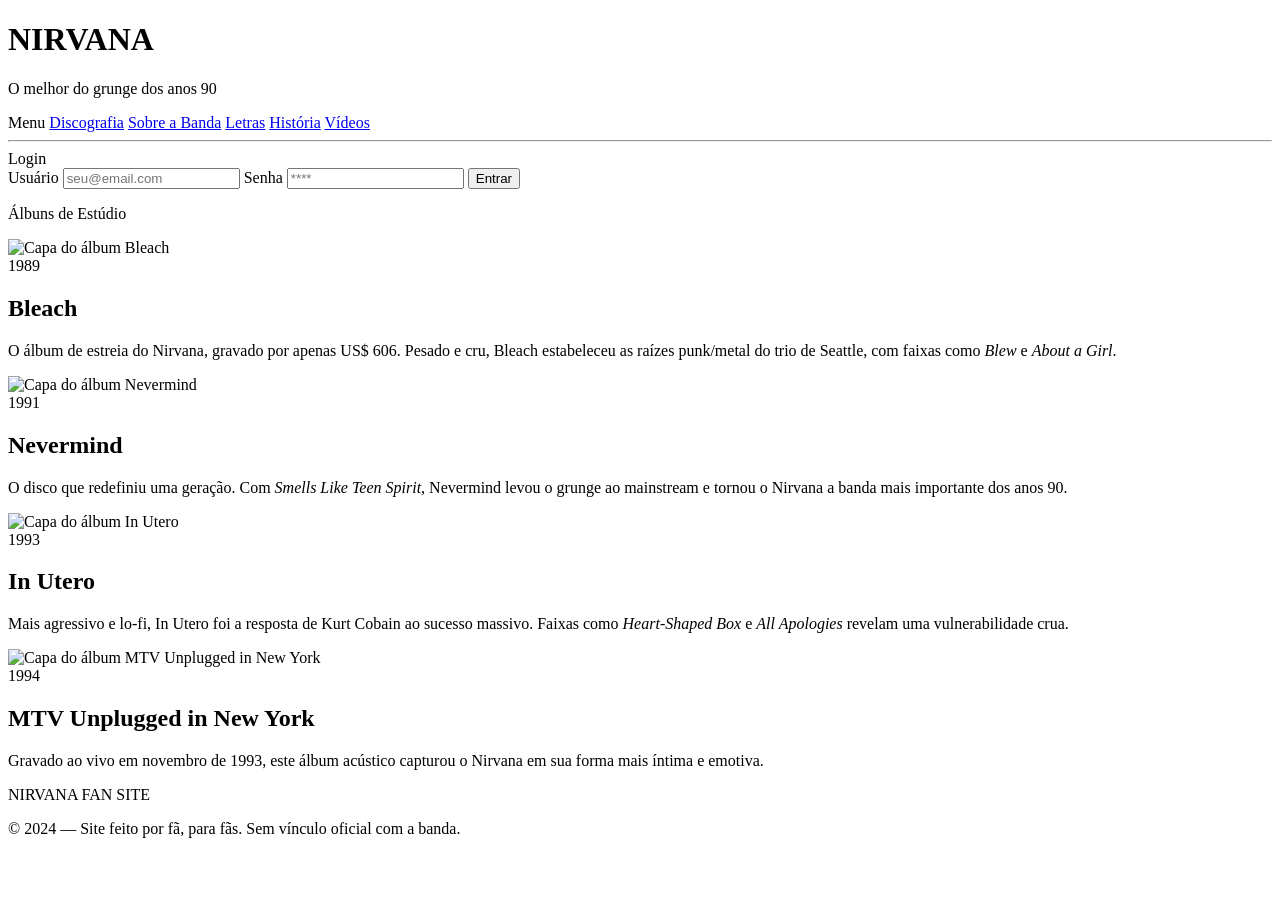
==== Desktop/Atividae pratica 6/semana-6-atividade-pr-tica-victordante666/public/index.html @ 1c3a6532 "criação da estrutura HTML inicial" ====
<!DOCTYPE html>
<html lang="pt-BR">
<head>
  <meta charset="UTF-8" />
  <meta name="viewport" content="width=device-width, initial-scale=1.0" />
  <title>Nirvana — Discografia</title>
  <link rel="stylesheet" href="style.css" />
</head>
<body>

  <header>
    <h1>NIRVANA</h1>
    <p class="subtitulo">O melhor do grunge dos anos 90</p>
    
  </header>

  <div class="layout">

    <nav>
      <span class="nav-label">Menu</span>
      <a href="#" class="active">Discografia</a>
      <a href="#">Sobre a Banda</a>
      <a href="#">Letras</a>
      <a href="#">História</a>
      <a href="#">Vídeos</a>

      <hr />

      <span class="nav-label">Login</span>
      <form class="login" action="#" method="post">
        <label for="user">Usuário</label>
        <input type="text" id="user" name="user" placeholder="seu@email.com" />
        <label for="pass">Senha</label>
        <input type="password" id="pass" name="pass" placeholder="****" />
        <button type="submit">Entrar</button>
      </form>
    </nav>

    <main>
      <p class="page-title">Álbuns de Estúdio</p>

      <section class="albums">

        <article class="album-card">
          <img src="https://picsum.photos/id/1025/600/450" alt="Capa do álbum Bleach" />
          <div class="album-info">
            <span class="year">1989</span>
            <h2>Bleach</h2>
            <p>O álbum de estreia do Nirvana, gravado por apenas US$ 606. Pesado e cru, Bleach estabeleceu as raízes punk/metal do trio de Seattle, com faixas como <em>Blew</em> e <em>About a Girl</em>.</p>
          </div>
        </article>

        <article class="album-card">
          <img src="https://picsum.photos/id/1074/600/450" alt="Capa do álbum Nevermind" />
          <div class="album-info">
            <span class="year">1991</span>
            <h2>Nevermind</h2>
            <p>O disco que redefiniu uma geração. Com <em>Smells Like Teen Spirit</em>, Nevermind levou o grunge ao mainstream e tornou o Nirvana a banda mais importante dos anos 90.</p>
          </div>
        </article>

        <article class="album-card">
          <img src="https://picsum.photos/id/1035/600/450" alt="Capa do álbum In Utero" />
          <div class="album-info">
            <span class="year">1993</span>
            <h2>In Utero</h2>
            <p>Mais agressivo e lo-fi, In Utero foi a resposta de Kurt Cobain ao sucesso massivo. Faixas como <em>Heart-Shaped Box</em> e <em>All Apologies</em> revelam uma vulnerabilidade crua.</p>
          </div>
        </article>

        <article class="album-card">
          <img src="https://picsum.photos/id/1043/600/450" alt="Capa do álbum MTV Unplugged in New York" />
          <div class="album-info">
            <span class="year">1994</span>
            <h2>MTV Unplugged in New York</h2>
            <p>Gravado ao vivo em novembro de 1993, este álbum acústico capturou o Nirvana em sua forma mais íntima e emotiva.</p>
          </div>
        </article>

      </section>
    </main>

  </div>

  <footer>
    <p class="footer-brand">NIRVANA FAN SITE</p>
    <p>© 2024 — Site feito por fã, para fãs. Sem vínculo oficial com a banda.</p>
  </footer>

</body>
</html>
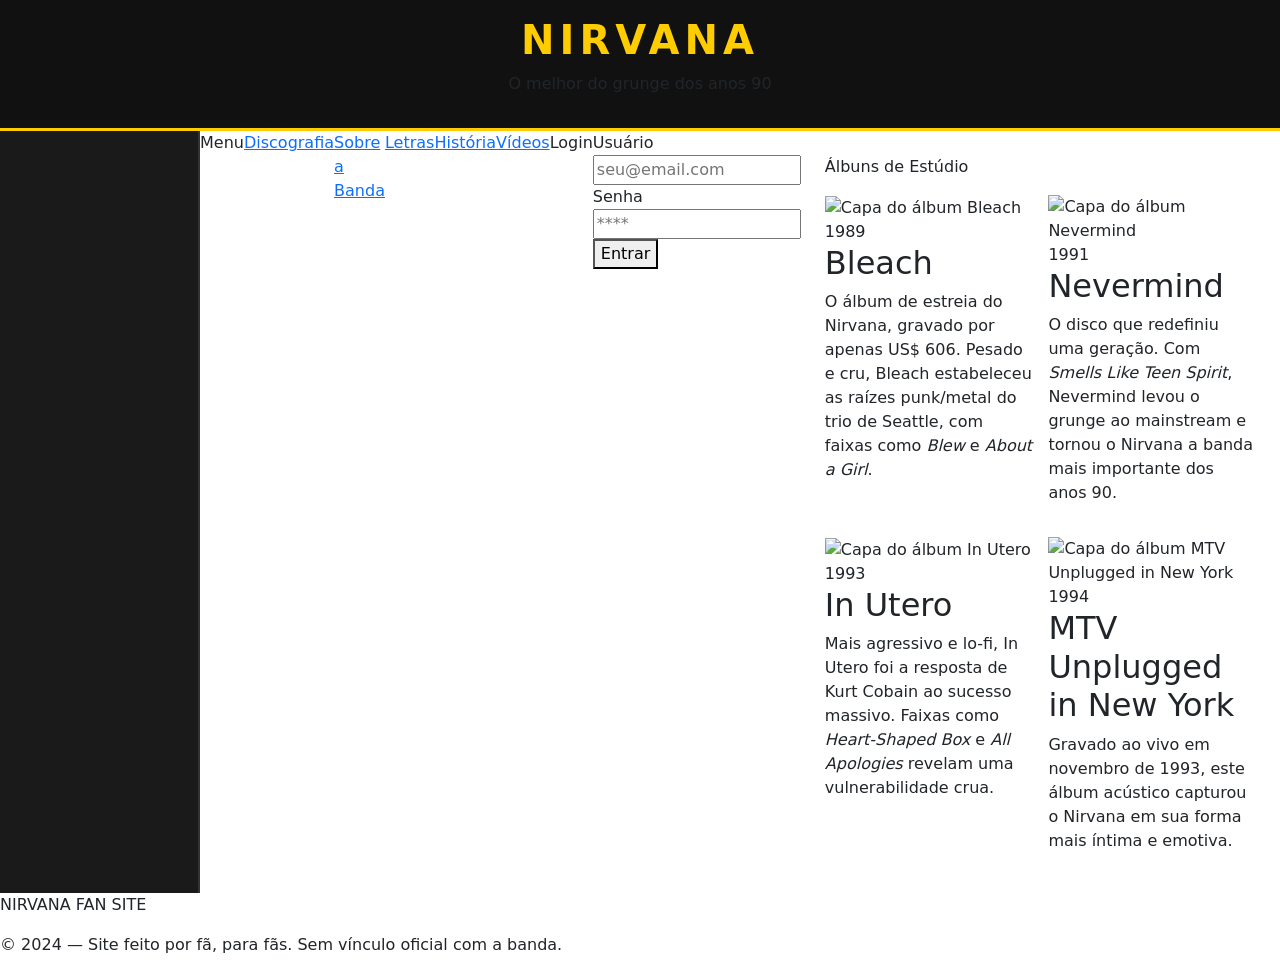
==== commit 1c3872c3: "Versão responsiva com Bootstrap" ====
--- a/Desktop/Atividae pratica 6/semana-6-atividade-pr-tica-victordante666/public/index.html
+++ b/Desktop/Atividae pratica 6/semana-6-atividade-pr-tica-victordante666/public/index.html
@@ -4,19 +4,20 @@
   <meta charset="UTF-8" />
   <meta name="viewport" content="width=device-width, initial-scale=1.0" />
   <title>Nirvana — Discografia</title>
+  <link rel="stylesheet" href="https://cdn.jsdelivr.net/npm/bootstrap@5.3.3/dist/css/bootstrap.min.css" />
   <link rel="stylesheet" href="style.css" />
 </head>
 <body>
+  
 
-  <header>
-    <h1>NIRVANA</h1>
-    <p class="subtitulo">O melhor do grunge dos anos 90</p>
-    
-  </header>
+  <header class="text-center py-3" style="background-color:#111; border-bottom:3px solid #ffcc00;">
+  <h1 class="fw-bold" style="color:#ffcc00; letter-spacing:5px;">NIRVANA</h1>
+  <p class="subtitulo">O melhor do grunge dos anos 90</p>
+</header>
 
-  <div class="layout">
+  <div class="d-flex">
 
-    <nav>
+    <nav class="d-flex flex-column p-3" style="width:200px; min-width:200px; background-color:#1a1a1a; border-right:2px solid #333;"></nav>
       <span class="nav-label">Menu</span>
       <a href="#" class="active">Discografia</a>
       <a href="#">Sobre a Banda</a>
@@ -36,12 +37,12 @@
       </form>
     </nav>
 
-    <main>
+    <main class="flex-grow-1 p-4">
       <p class="page-title">Álbuns de Estúdio</p>
 
-      <section class="albums">
+      <section class="row g-3">
 
-        <article class="album-card">
+        <article class="col-md-6 album-card">
           <img src="https://picsum.photos/id/1025/600/450" alt="Capa do álbum Bleach" />
           <div class="album-info">
             <span class="year">1989</span>
@@ -50,7 +51,7 @@
           </div>
         </article>
 
-        <article class="album-card">
+        <article class="col-md-6 album-card">
           <img src="https://picsum.photos/id/1074/600/450" alt="Capa do álbum Nevermind" />
           <div class="album-info">
             <span class="year">1991</span>
@@ -59,7 +60,7 @@
           </div>
         </article>
 
-        <article class="album-card">
+        <article class="col-md-6 album-card">
           <img src="https://picsum.photos/id/1035/600/450" alt="Capa do álbum In Utero" />
           <div class="album-info">
             <span class="year">1993</span>
@@ -68,7 +69,7 @@
           </div>
         </article>
 
-        <article class="album-card">
+        <article class="col-md-6 album-card">
           <img src="https://picsum.photos/id/1043/600/450" alt="Capa do álbum MTV Unplugged in New York" />
           <div class="album-info">
             <span class="year">1994</span>
@@ -86,6 +87,6 @@
     <p class="footer-brand">NIRVANA FAN SITE</p>
     <p>© 2024 — Site feito por fã, para fãs. Sem vínculo oficial com a banda.</p>
   </footer>
-
+   <script src="https://cdn.jsdelivr.net/npm/bootstrap@5.3.3/dist/js/bootstrap.bundle.min.js"></script>
 </body>
 </html>
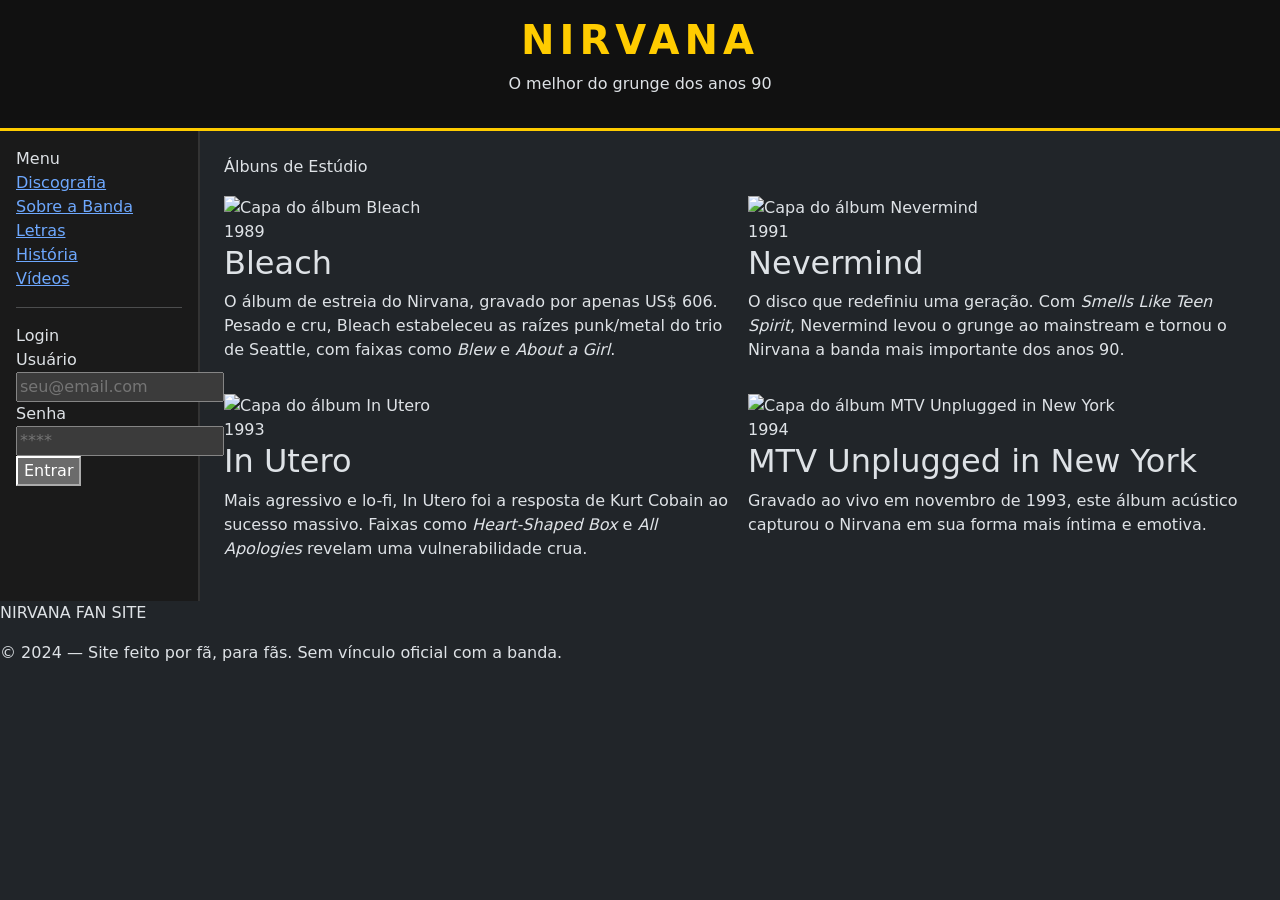
==== commit b9c3653e: "correção de problesmas no site  HTML, ajustes finais do site" ====
--- a/Desktop/Atividae pratica 6/semana-6-atividade-pr-tica-victordante666/public/index.html
+++ b/Desktop/Atividae pratica 6/semana-6-atividade-pr-tica-victordante666/public/index.html
@@ -1,5 +1,5 @@
 <!DOCTYPE html>
-<html lang="pt-BR">
+<html lang="pt-br" data-bs-theme="dark">
 <head>
   <meta charset="UTF-8" />
   <meta name="viewport" content="width=device-width, initial-scale=1.0" />
@@ -17,7 +17,7 @@
 
   <div class="d-flex">
 
-    <nav class="d-flex flex-column p-3" style="width:200px; min-width:200px; background-color:#1a1a1a; border-right:2px solid #333;"></nav>
+    <nav class="d-flex flex-column p-3" style="width:200px; min-width:200px; background-color:#1a1a1a; border-right:2px solid #333; flex-shrink:0;">
       <span class="nav-label">Menu</span>
       <a href="#" class="active">Discografia</a>
       <a href="#">Sobre a Banda</a>
